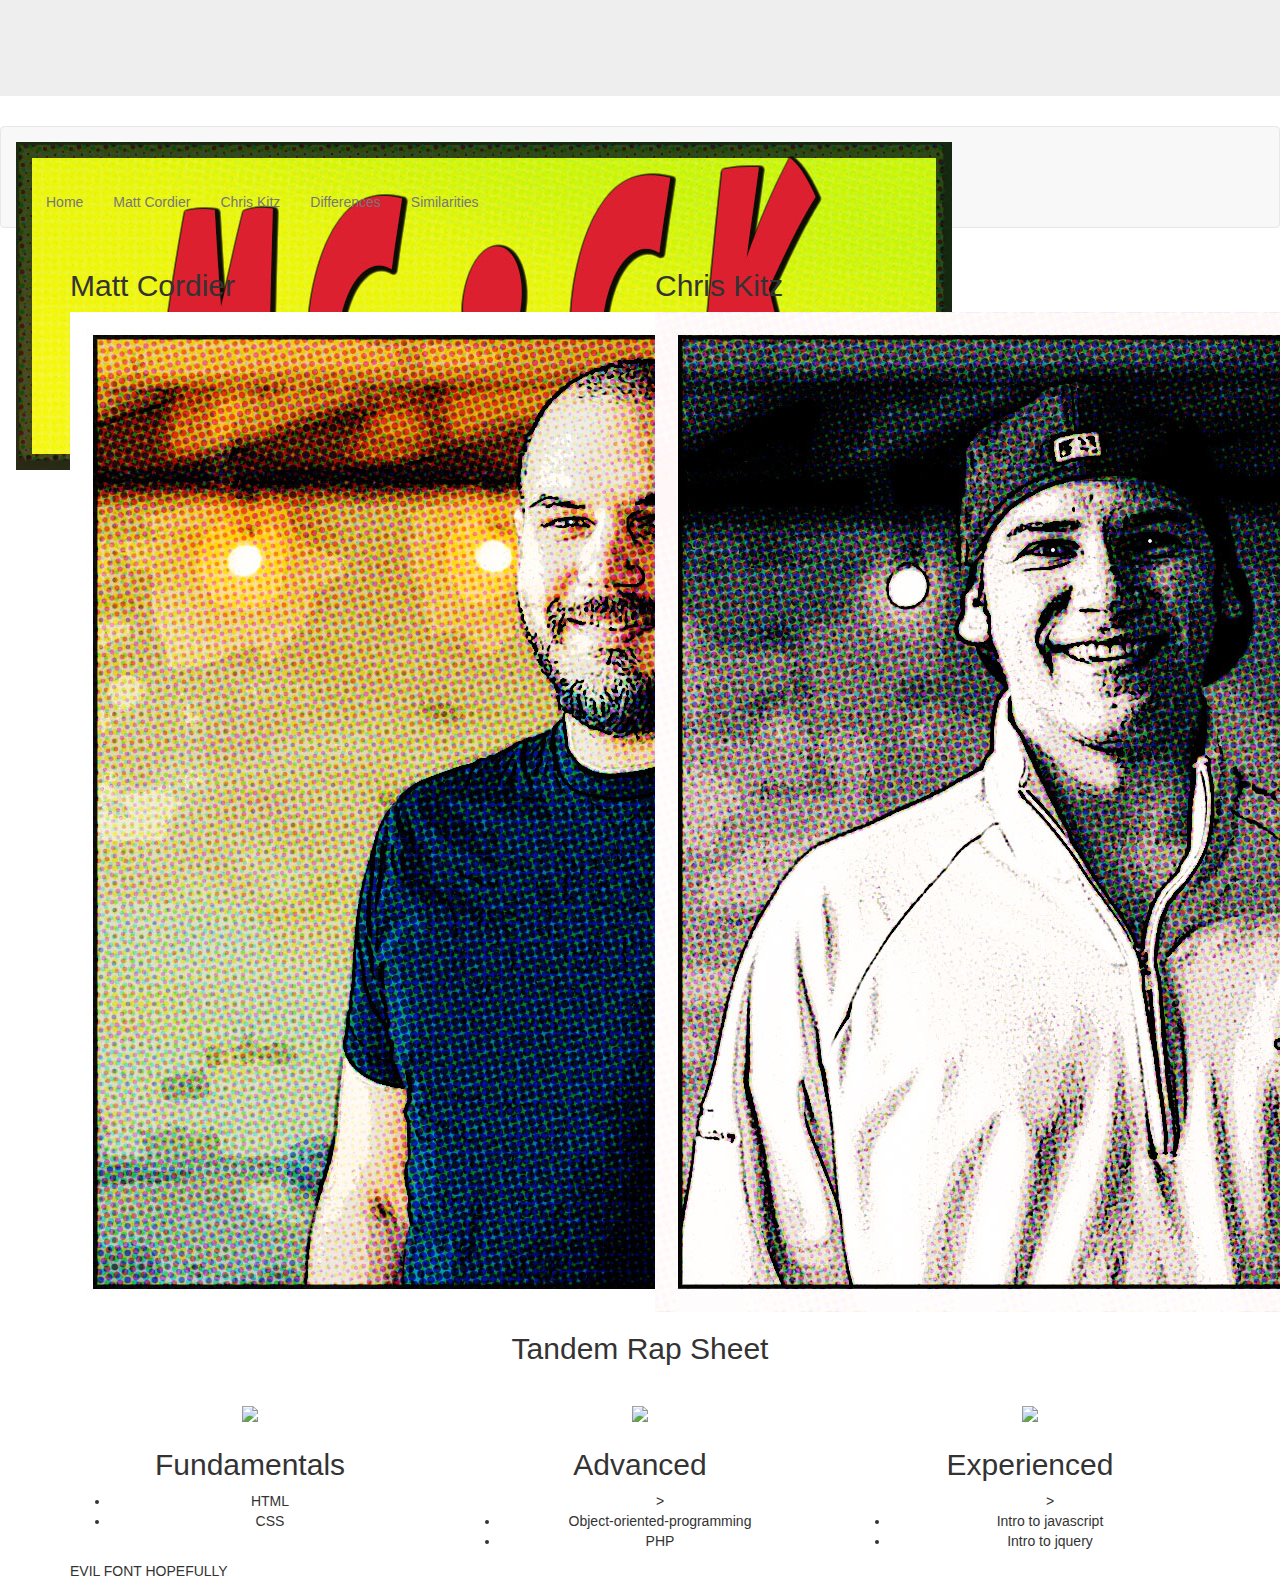
==== index.html @ 9acb7edc "adding content" ====
<!DOCTYPE html>
<html lang="en">

<header>

<!-- Latest compiled and minified CSS -->
<link rel="stylesheet" href="https://maxcdn.bootstrapcdn.com/bootstrap/3.3.5/css/bootstrap.min.css">



<link rel="stylesheet" type="text/styles" href="styles.css">


</header>


<body>
			
	<!--header with banner and logo -->
	
		<div class="jumbotron">
			
		<!-- Image in stylesheet-->
			
		</div>
	

	
	
	<!-- end header and banner -->

	<!-- Start Navigation -->
	<nav class="navbar navbar-default">
	  <div class="container-fluid">
	    <!-- Brand and toggle get grouped for better mobile display -->
	    <div class="navbar-header">
	      <button type="button" class="navbar-toggle collapsed" data-toggle="collapse" data-target="#bs-example-navbar-collapse-1" aria-expanded="false">
	        <span class="sr-only">Toggle navigation</span>
	        <span class="icon-bar"></span>
	        <span class="icon-bar"></span>
	        <span class="icon-bar"></span>
	      </button>
	      <a class="navbar-brand" href="#"><img id="mobile-brand" src="assets/mobile-brand.jpg"></a>
	    </div>

	    <!-- Collect the nav links, forms, and other content for toggling -->
	    <div class="collapse navbar-collapse" id="bs-example-navbar-collapse-1">
	      <ul class="nav navbar-nav">

						<li><a class="nav-link active" href="index.html" target="_self" data-toggle="tab">Home<span class="sr-only">(current)</span></a></li>
						<li><a class="nav-link" href="mc_profile.html">Matt Cordier</a></li>
						<li><a class="nav-link" href="ck_profile.html">Chris Kitz</a></li>
						<li><a class="nav-link" href="differences.html">Differences</a></li>
						<li><a class="nav-link" href="similarities.html">Similarities</a></li>
	     
	      </ul>
	    </div><!-- /.navbar-collapse -->
	  </div><!-- /.container-fluid -->
	</nav>




	
	
	<!--End Navigation-->

<div class="container">


	
	<div class="row">
		<div class="col-lg-12" "col-xs-12">

		</div>
	</div>
	

	
	
	<!-- Start images of profile picture of chris and matt -->
		
	<div class="row">
	
		<div class="col-lg-6" "col-xs-12">
			<h2 class="profile-names profile-1"> Matt Cordier </h2>
			<img class="profile-pic"src="assets/cordier_comic_profile.jpg"  height="auto">
			
		</div>
			
		<div class="col-lg-6" "col-xs-12">
			<h2 class="profile-names"> Chris Kitz </h2>
			<img class="profile-pic" src="assets/kitz_comic_profile.jpg" height="auto">
			
		</div>
		
	</div>
	
	<!--start three images row -->
	
	<div class="row">
	
		<h2 align = "center"> Tandem Rap Sheet </h2>
		<!--Start First Image -->
		<div class="col-lg-4" "col-xs-12">
			<h2 align="center"><img src="assets/black.png" width="300px" height="auto"></h2>
			
			<h2 align="center"> Fundamentals </h2>
				<ul align="center">
					<li> HTML </li>
					<li> CSS </li>
				</ul>
					
		</div>
		<!--End First Image-->
		
		<!--Start second image-->
		
		<div class="col-lg-4" "col-xs-12">
			<h2 align="center"><img src="assets/black.png" width="300px" height="auto"></h2>
			<h2 align="center"> Advanced </h2>
			
				<ul align="center">>
					<li> Object-oriented-programming </li>
					<li> PHP </li>
				</ul>
		</div>
		
		<!--End Second Image-->
		
		<!--Start third image-->
		
		<div class="col-lg-4" "col-xs-12">
			<h2 align="center"><img src="assets/black.png" width="300px" height="auto"></h2>
			<h2 align="center"> Experienced </h2>
			
				<ul align="center">>
					<li> Intro to javascript </li>
					<li> Intro to jquery </li>
				</ul>
		</div>
			
		<!--End Third Image -->
		
		
	</div>
	
	<!--End All three images row -->
	
	<p> EVIL FONT HOPEFULLY </p>
	
</div>	

<script src="https://ajax.googleapis.com/ajax/libs/jquery/1.11.3/jquery.min.js"></script>
<!-- Latest compiled and minified JavaScript -->
<script src="https://maxcdn.bootstrapcdn.com/bootstrap/3.3.5/js/bootstrap.min.js"></script>



</body>

	


</html>
---- styles.css ----
body {

    font-family: crimefont;
    color: rga(15, 11, 25);
    background: url("assets/bg_image.jpg") no-repeat center center fixed; 
    -webkit-background-size: cover;
    -moz-background-size: cover;
    -o-background-size: cover;
    background-size: cover;
}




@font-face {
    font-family: comicfont;
    src: url(assets/avengersfont.ttf);
	}

@font-face {
    font-family: crimefont;
    src: url(assets/CRIMFBRG.ttf);
}

h1, h2 {
    font-family: comicfont;
}

/*HEADERS FOR FRONT PAGE PROFILE PICS WITH MEDIA QUERY*/
.profile-names {
    font-size: 4em;
    color: rgb(227, 27, 64);
    text-align: center;
    text-shadow: 2px 2px rgb(15, 11, 25);
    background-color: rgba(90, 170, 76, .8);
    padding-top: 12px;
    max-width: 85%;
    margin: 15px auto 10px auto;
    border: 1px solid rgb(15, 11, 25);
    border-radius: 15px;
}

@media (max-width: 600px){
    .profile-names {
        font-size: 8vw;
        padding-top: 7px;
    }
}

/*FRONT PAGE IMG STYLE*/
.profile-pic {
    display: block;
    max-width: 80%;
    height: auto;
    margin-left: auto;
    margin-right: auto;
    border-radius: 5px;
}


/*BANNER STYLES FOR ALL PAGES/RESPONSIVE HIDE*/
.jumbotron {
    position: relative;
    background: url("assets/Cordier_Kitz_banner.jpg") center center;
    max-width: 100%;
    height: auto;
    background-size: cover;
    overflow: hidden;
    padding-bottom: 30%;
    margin-bottom: 0px;
}
.jumbotron-mc {
    position: relative;
    background: url("assets/Cordier_banner.jpg") center center;
    max-width: 100%;
    height: auto;
    background-size: cover;
    overflow: hidden;
    padding-bottom: 30%;
    margin-bottom: 0px;
}

.jumbotron-ck {
    position: relative;
    background: url("assets/Kitz_banner.jpg") center center;
    max-width: 100%;
    height: auto;
    background-size: cover;
    overflow: hidden;
    padding-bottom: 30%;
    margin-bottom: 0px;
}

.jumbotron-diff {
    position: relative;
    background: url("assets/diff_banner.jpg") center center;
    max-width: 100%;
    height: auto;
    background-size: cover;
    overflow: hidden;
    padding-bottom: 30%;
    margin-bottom: 0px;
}

.jumbotron-sim {
    position: relative;
    background: url("assets/sim_banner.jpg") center center;
    max-width: 100%;
    height: auto;
    background-size: cover;
    overflow: hidden;
    padding-bottom: 30%;
    margin-bottom: 0px;
}

@media (max-width: 768px) {

    .jumbotron {
        display: none;
    }

    #mobile-brand {
    height: 50px;
    margin: -16px;
    margin-left: -16px;
    }

    .navbar-default {
        width: 100%;
        position: fixed;
        z-index: 2;
    }

    .profile-1 {
        margin-top: 70px;
    }

}

@media (min-width: 769px) {
    
    #mobile-brand {
        display: none;
    }
}






/*NAVIGATION STYLES*/
.navbar-default {
    background:url("assets/bg_nav.jpg");
    border-top: 2px solid rgba(0, 12, 96, 0.3);
    border-bottom: 2px solid rgba(0, 12, 96, 0.3);
    border-left: 2px solid rgba(199, 52, 45, 0.3);
    border-right: 2px solid rgba(199, 52, 45, 0.3);
    border-radius: 0px;
   
}
/*FIXED NAV/RESPONSIVE */


/*NAVBAR LINKS */

.navbar .navbar-nav {
    display: inline-block;
    float: none;
    vertical-align: top;
}

.navbar .navbar-collapse {
    text-align: center;
}


.nav-link {
    
    font-size: 2vw;
    color: rgb(15, 11, 25);
}

@media (max-width: 768px) {
    .nav-link {
        font-size: 1.5em;
    }
}


div ul.navbar-nav li a.nav-link {
    color: #FFFFFF;
}
div ul.navbar-nav li a.nav-link:hover {
    color: #e4ebc2;
}

/*HAMBURGER STYLE*/

.navbar-default .navbar-toggle {
    border: 2px solid #FFFFFF;
}

.navbar-default .navbar-toggle:hover {
    background-color: rgba(90, 170, 76, .8);
}

/*.navbar-default .navbar-toggle:active {
    background-color: rgba(90, 170, 76, .8);
}*/


.navbar-default .navbar-toggle .icon-bar {
    background-color: #FFFFFF;
}

.close-profile {
    display: block;
    max-width: 40%;
    height: auto;
    margin-left: auto;
    margin-right: auto;
    border: 10px solid #FFFFFF;
    border-radius: 100%;
}

@media (max-width: 768px){
    .close-profile {
        margin-top: 70px;
        border: 5px solid #FFFFFF;
    }

    .comparison {
        margin-top: 70px;
    }

}

.comparison  {
    color: #FFFFFF;
}


.diffs-mc, .sim-mc {
    background-color: rgb(227, 27, 64);
    border-top:2px solid #FFFFFF;
    border-right:1px solid #FFFFFF;
    border-left:2px solid #FFFFFF;
    border-bottom:2px solid #FFFFFF;
    border-radius: 10px 0px 0px 10px;
}

.diffs-ck, .sim-ck {
    background-color: rgb(110, 193, 84);
    border-top:2px solid #FFFFFF;
    border-right:2px solid #FFFFFF;
    border-left:1px solid #FFFFFF;
    border-bottom:2px solid #FFFFFF;
    border-radius: 0px 10px 10px 0px;
}

.name-compare {
    text-align: center;
    border-bottom: 1px solid #FFFFFF;

}
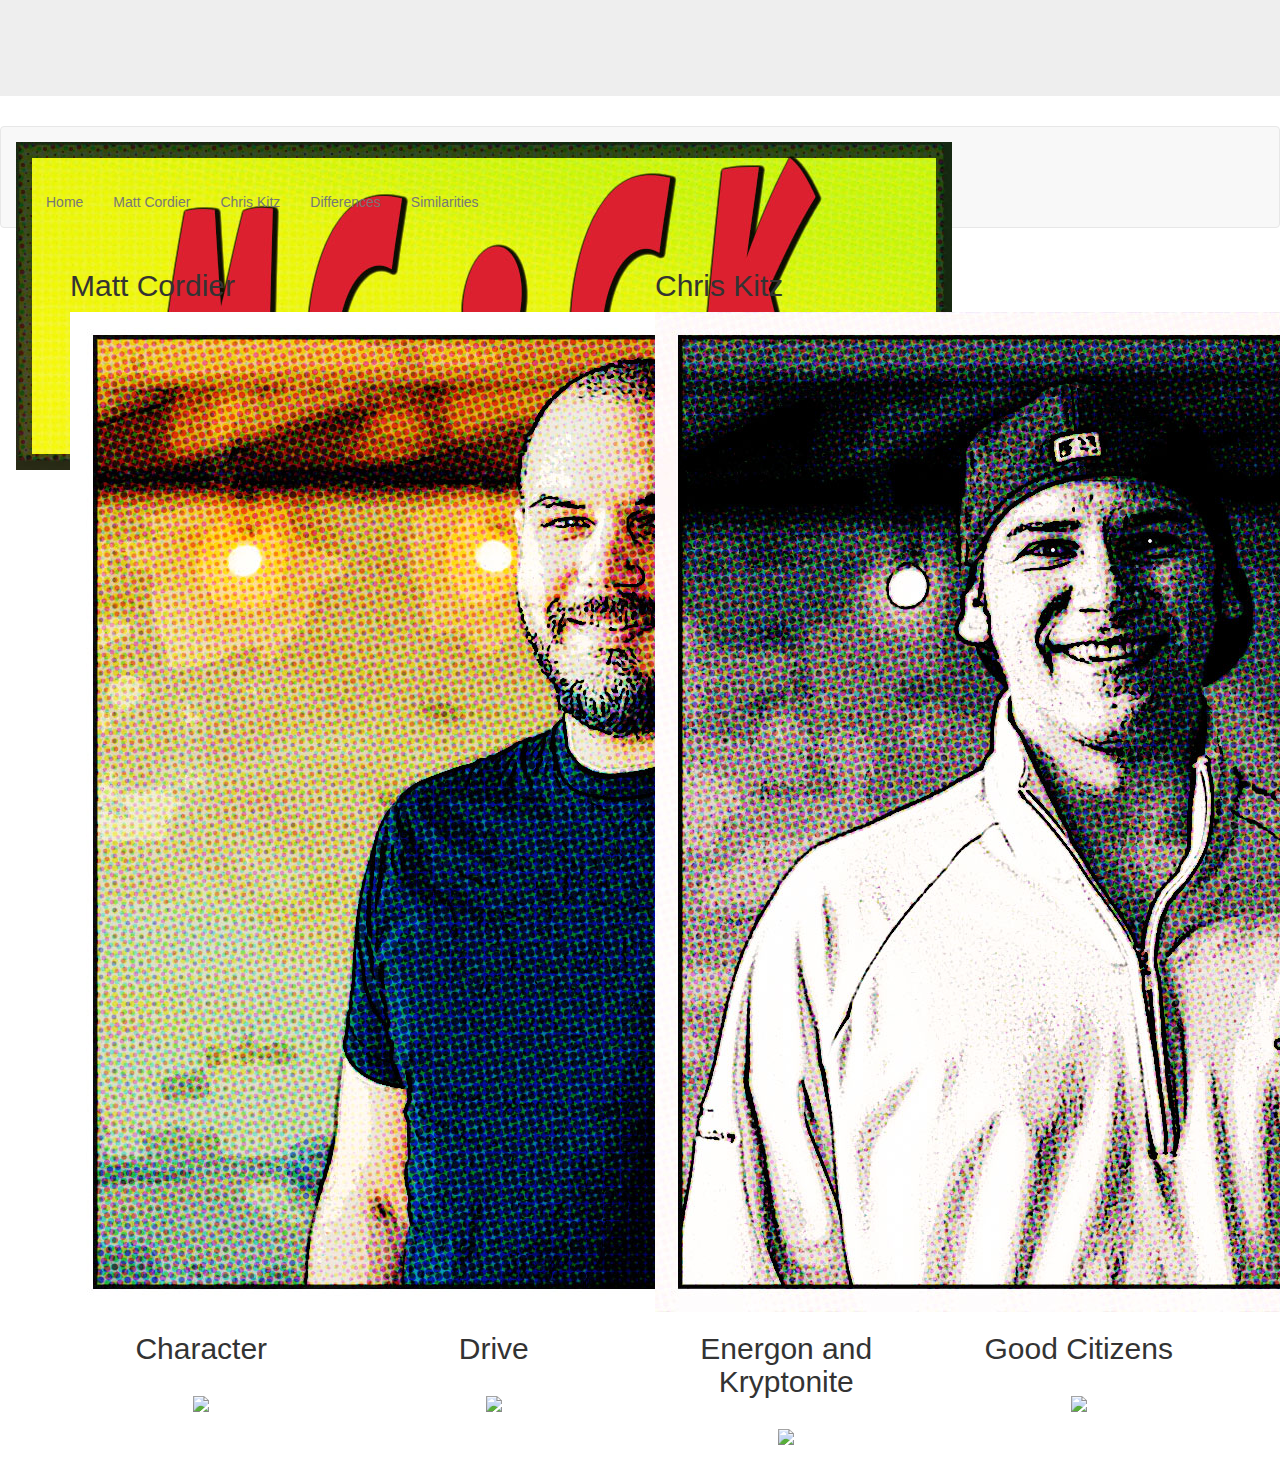
==== commit e9fc84d4: "created comp chart for diffs, renamed and reorganized sub catergories on home page, styled comp char" ====
--- a/index.html
+++ b/index.html
@@ -100,54 +100,39 @@
 	
 	<div class="row">
 	
-		<h2 align = "center"> Tandem Rap Sheet </h2>
-		<!--Start First Image -->
-		<div class="col-lg-4" "col-xs-12">
+		<div class="col-lg-3" "col-xs-12">
+			<!-- personality -->
+			<h2 align="center">Character</h2>
 			<h2 align="center"><img src="assets/black.png" width="300px" height="auto"></h2>
 			
-			<h2 align="center"> Fundamentals </h2>
-				<ul align="center">
-					<li> HTML </li>
-					<li> CSS </li>
-				</ul>
-					
 		</div>
-		<!--End First Image-->
-		
-		<!--Start second image-->
-		
-		<div class="col-lg-4" "col-xs-12">
+			
+		<div class="col-lg-3" "col-xs-12">
+			<!-- work ethic -->
+			<h2 align="center">Drive</h2>
 			<h2 align="center"><img src="assets/black.png" width="300px" height="auto"></h2>
-			<h2 align="center"> Advanced </h2>
 			
-				<ul align="center">>
-					<li> Object-oriented-programming </li>
-					<li> PHP </li>
-				</ul>
 		</div>
 		
-		<!--End Second Image-->
-		
-		<!--Start third image-->
-		
-		<div class="col-lg-4" "col-xs-12">
+		<div class="col-lg-3" "col-xs-12">
+			<!-- strength and weakness -->
+			<h2 align="center">Energon and Kryptonite</h2>
 			<h2 align="center"><img src="assets/black.png" width="300px" height="auto"></h2>
-			<h2 align="center"> Experienced </h2>
 			
-				<ul align="center">>
-					<li> Intro to javascript </li>
-					<li> Intro to jquery </li>
-				</ul>
+		</div>
+
+		<div class="col-lg-3" "col-xs-12">
+			<!-- social skills -->
+			<h2 align="center">Good Citizens</h2>
+			<h2 align="center"><img src="assets/black.png" width="300px" height="auto"></h2>
+			
 		</div>
 			
-		<!--End Third Image -->
-		
-		
 	</div>
 	
-	<!--End All three images row -->
+	<!--end three images row -->
 	
-	<p> EVIL FONT HOPEFULLY </p>
+	
 	
 </div>	
 
--- a/styles.css
+++ b/styles.css
@@ -135,6 +135,22 @@
         margin-top: 70px;
     }
 
+    .diffs-mc, .sim-mc {
+        max-width: 49%;
+        position: relative;
+        margin-left: 1%;
+       
+    }
+
+    .diffs-ck, .sim-ck {
+         max-width: 49%;
+        position: relative;
+        margin-right: 1%;
+
+
+    }
+
+
 }
 
 @media (min-width: 769px) {
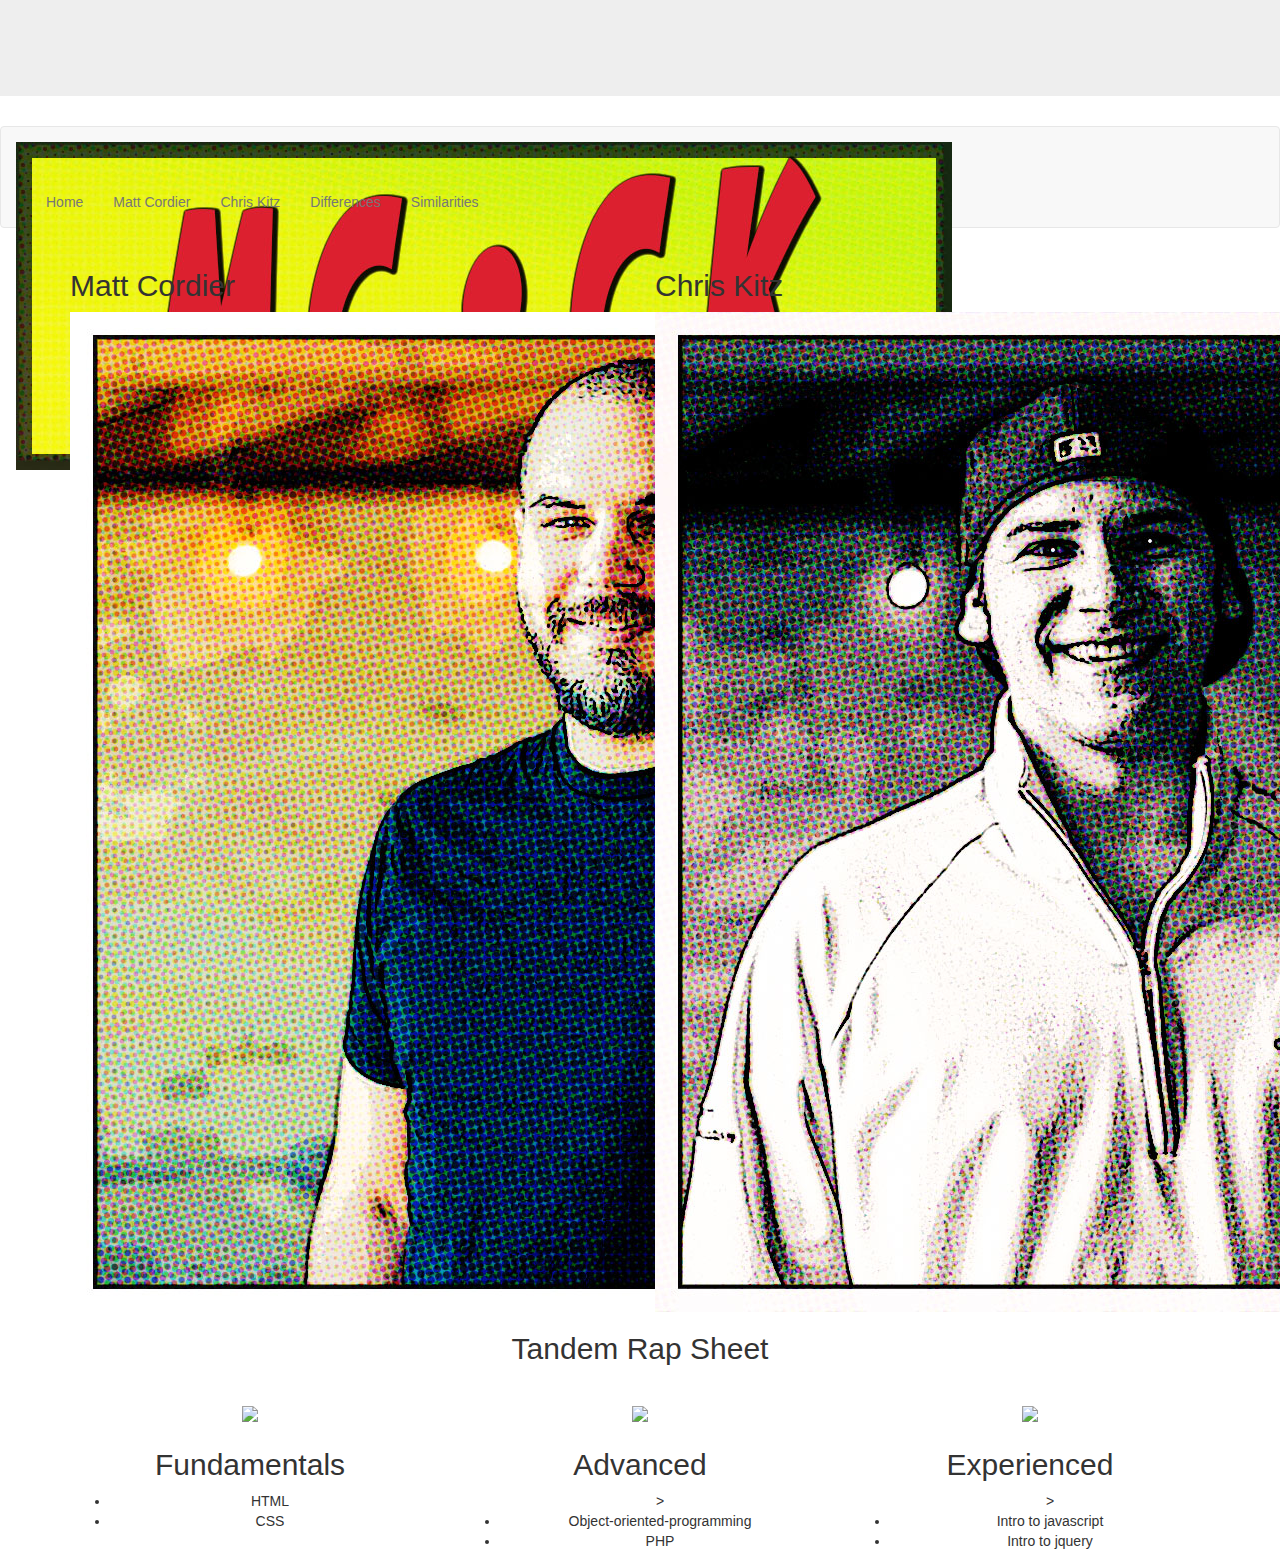
==== commit 8cf495bb: "merge conflict resolved" ====
--- a/index.html
+++ b/index.html
@@ -100,37 +100,54 @@
 	
 	<div class="row">
 	
-		<div class="col-lg-3" "col-xs-12">
-			<!-- personality -->
-			<h2 align="center">Character</h2>
+
+		<h2 align = "center"> Tandem Rap Sheet </h2>
+		<!--Start First Image -->
+		<div class="col-lg-4" "col-xs-12">
 			<h2 align="center"><img src="assets/black.png" width="300px" height="auto"></h2>
 			
+			<h2 align="center"> Fundamentals </h2>
+				<ul align="center">
+					<li> HTML </li>
+					<li> CSS </li>
+				</ul>
+					
+		</div>
+		<!--End First Image-->
+		
+		<!--Start second image-->
+		
+		<div class="col-lg-4" "col-xs-12">
+			<h2 align="center"><img src="assets/black.png" width="300px" height="auto"></h2>
+			<h2 align="center"> Advanced </h2>
+			
+				<ul align="center">>
+					<li> Object-oriented-programming </li>
+					<li> PHP </li>
+				</ul>
+		</div>
+		
+		<!--End Second Image-->
+		
+		<!--Start third image-->
+		
+		<div class="col-lg-4" "col-xs-12">
+			<h2 align="center"><img src="assets/black.png" width="300px" height="auto"></h2>
+			<h2 align="center"> Experienced </h2>
+			
+				<ul align="center">>
+					<li> Intro to javascript </li>
+					<li> Intro to jquery </li>
+				</ul>
+
 		</div>
 			
-		<div class="col-lg-3" "col-xs-12">
-			<!-- work ethic -->
-			<h2 align="center">Drive</h2>
-			<h2 align="center"><img src="assets/black.png" width="300px" height="auto"></h2>
-			
-		</div>
+		<!--End Third Image -->
 		
-		<div class="col-lg-3" "col-xs-12">
-			<!-- strength and weakness -->
-			<h2 align="center">Energon and Kryptonite</h2>
-			<h2 align="center"><img src="assets/black.png" width="300px" height="auto"></h2>
-			
-		</div>
-
-		<div class="col-lg-3" "col-xs-12">
-			<!-- social skills -->
-			<h2 align="center">Good Citizens</h2>
-			<h2 align="center"><img src="assets/black.png" width="300px" height="auto"></h2>
-			
-		</div>
-			
+		
 	</div>
 	
-	<!--end three images row -->
+	<!--End All three images row -->
 	
 	
 	
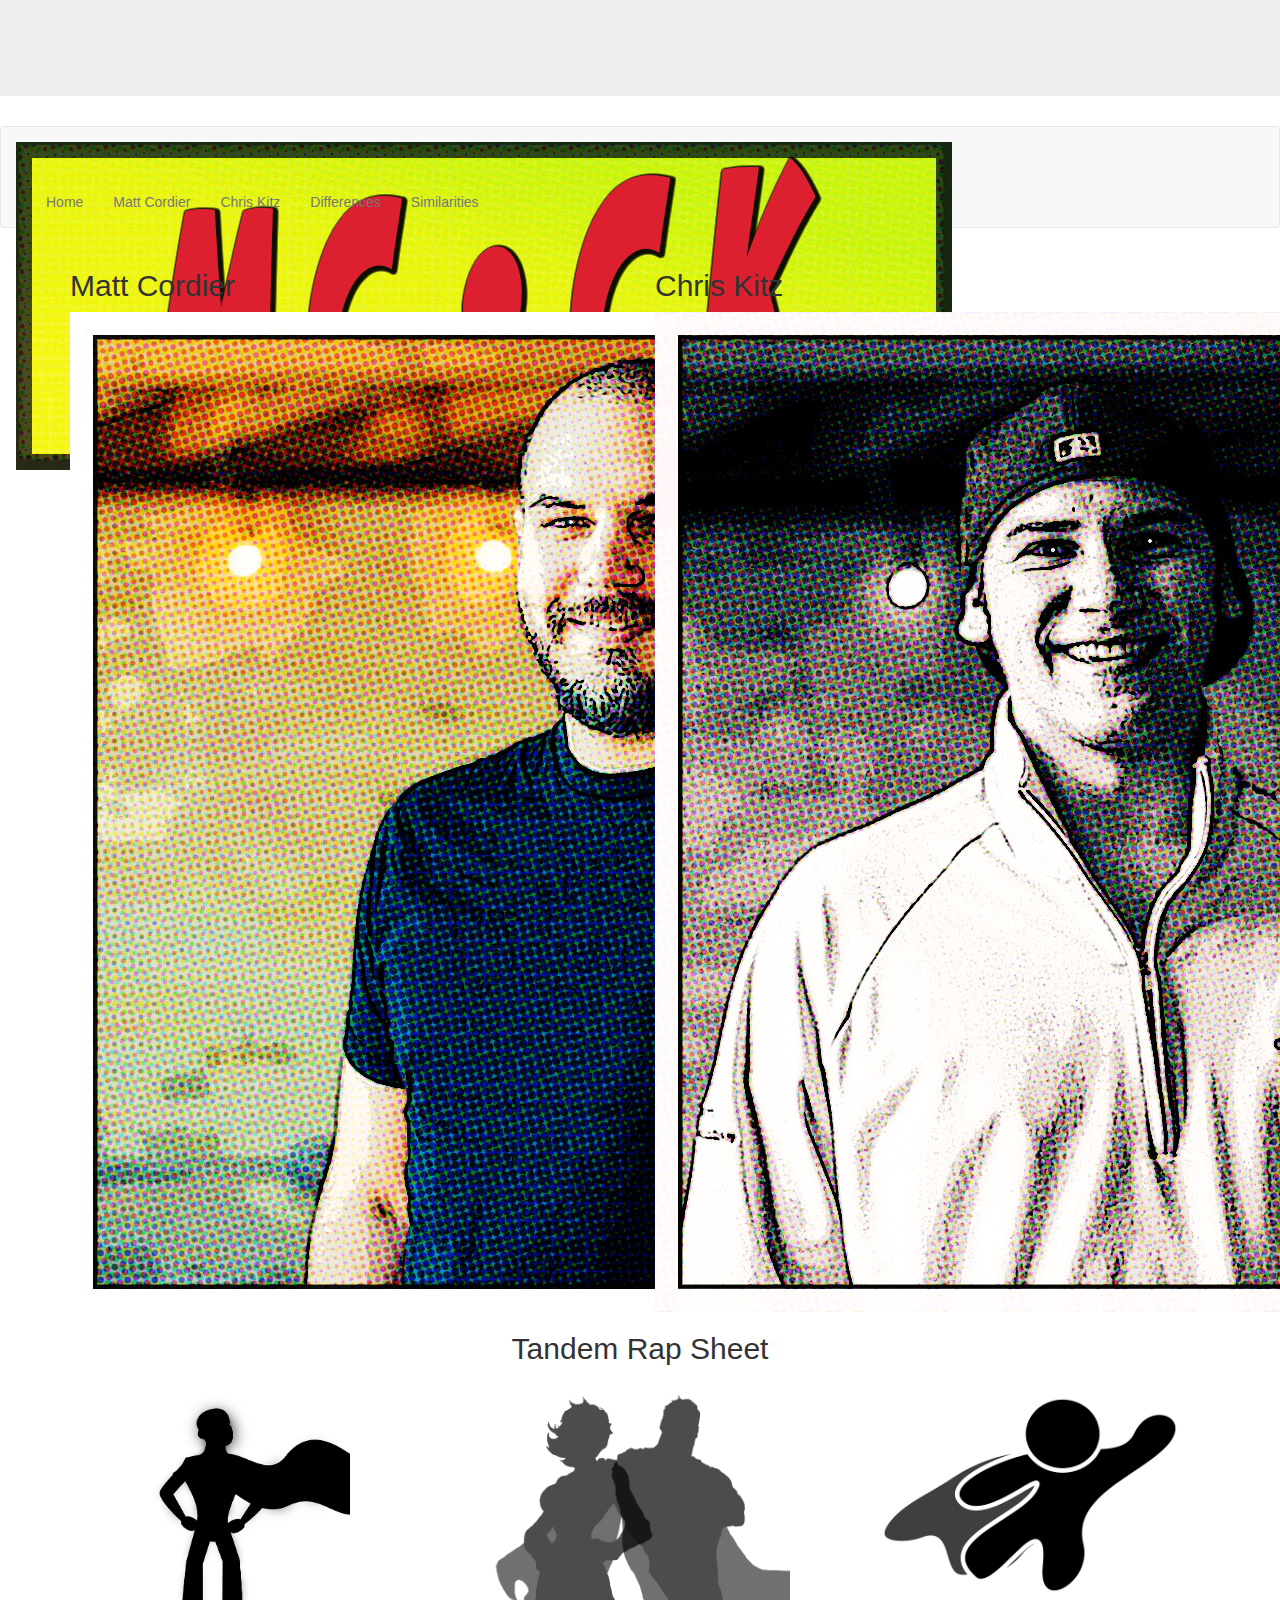
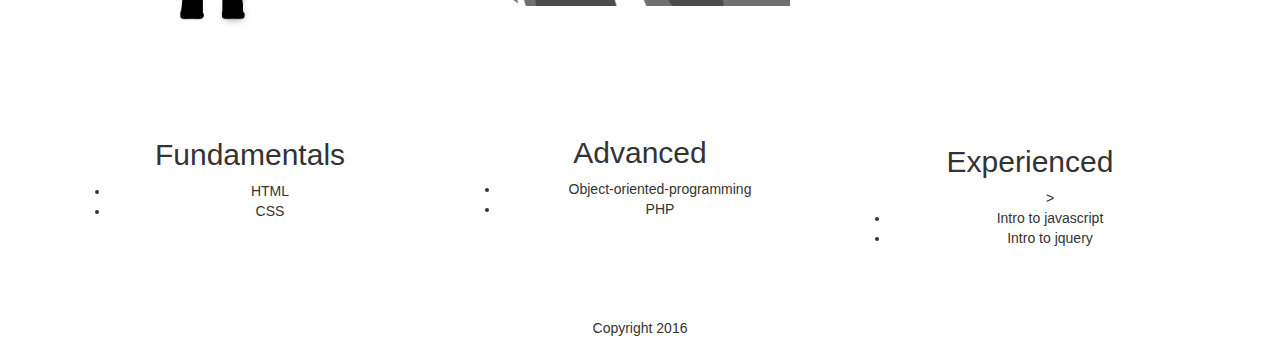
==== commit 15607a42: "edited all" ====
--- a/index.html
+++ b/index.html
@@ -1,7 +1,7 @@
 <!DOCTYPE html>
 <html lang="en">
 
-<header>
+<head>
 
 <!-- Latest compiled and minified CSS -->
 <link rel="stylesheet" href="https://maxcdn.bootstrapcdn.com/bootstrap/3.3.5/css/bootstrap.min.css">
@@ -10,8 +10,11 @@
 
 <link rel="stylesheet" type="text/styles" href="styles.css">
 
+<link rel="shortcut icon" href="assets/favicon.ico" type="image/x-icon">
 
-</header>
+
+
+</head>
 
 
 <body>
@@ -84,13 +87,13 @@
 	
 		<div class="col-lg-6" "col-xs-12">
 			<h2 class="profile-names profile-1"> Matt Cordier </h2>
-			<img class="profile-pic"src="assets/cordier_comic_profile.jpg"  height="auto">
+			<img class="profile-pic"src="assets/cordier_comic_profile.jpg">
 			
 		</div>
 			
 		<div class="col-lg-6" "col-xs-12">
 			<h2 class="profile-names"> Chris Kitz </h2>
-			<img class="profile-pic" src="assets/kitz_comic_profile.jpg" height="auto">
+			<img class="profile-pic" src="assets/kitz_comic_profile.jpg">
 			
 		</div>
 		
@@ -104,8 +107,11 @@
 		<h2 align = "center"> Tandem Rap Sheet </h2>
 		<!--Start First Image -->
 		<div class="col-lg-4" "col-xs-12">
-			<h2 align="center"><img src="assets/black.png" width="300px" height="auto"></h2>
-			
+			<h2 align="center"><img src="assets/superpower1.png" width="200px" height="auto"></h2>
+			</br>
+			</br>
+			</br>
+			</br>
 			<h2 align="center"> Fundamentals </h2>
 				<ul align="center">
 					<li> HTML </li>
@@ -118,10 +124,14 @@
 		<!--Start second image-->
 		
 		<div class="col-lg-4" "col-xs-12">
-			<h2 align="center"><img src="assets/black.png" width="300px" height="auto"></h2>
+			<h2 align="center"><img src="assets/superpower2.png" width="300px" height="auto"></h2>
+			</br>
+			</br>
+			</br>
+			</br>
+			</br>
 			<h2 align="center"> Advanced </h2>
-			
-				<ul align="center">>
+				<ul align="center">
 					<li> Object-oriented-programming </li>
 					<li> PHP </li>
 				</ul>
@@ -132,9 +142,14 @@
 		<!--Start third image-->
 		
 		<div class="col-lg-4" "col-xs-12">
-			<h2 align="center"><img src="assets/black.png" width="300px" height="auto"></h2>
+			<h2 align="center"><img src="assets/superpower3.png" width="300px" height="auto"></h2>
+			</br>
+			</br>
+			</br>
+			</br>
+			</br>
+			</br>
 			<h2 align="center"> Experienced </h2>
-			
 				<ul align="center">>
 					<li> Intro to javascript </li>
 					<li> Intro to jquery </li>
@@ -149,6 +164,15 @@
 	
 	<!--End All three images row -->
 	
+	</br>
+	</br>
+	</br>
+	
+<div class="row">
+		<div class="col-lg-12" "col-xs-12">
+			<p align="center"> Copyright 2016 </p>
+		</div>
+	</div>
 	
 	
 </div>	
--- a/styles.css
+++ b/styles.css
@@ -9,8 +9,10 @@
     background-size: cover;
 }
 
-
-
+/*.fadein
+{
+    display: none;
+} */
 
 @font-face {
     font-family: comicfont;
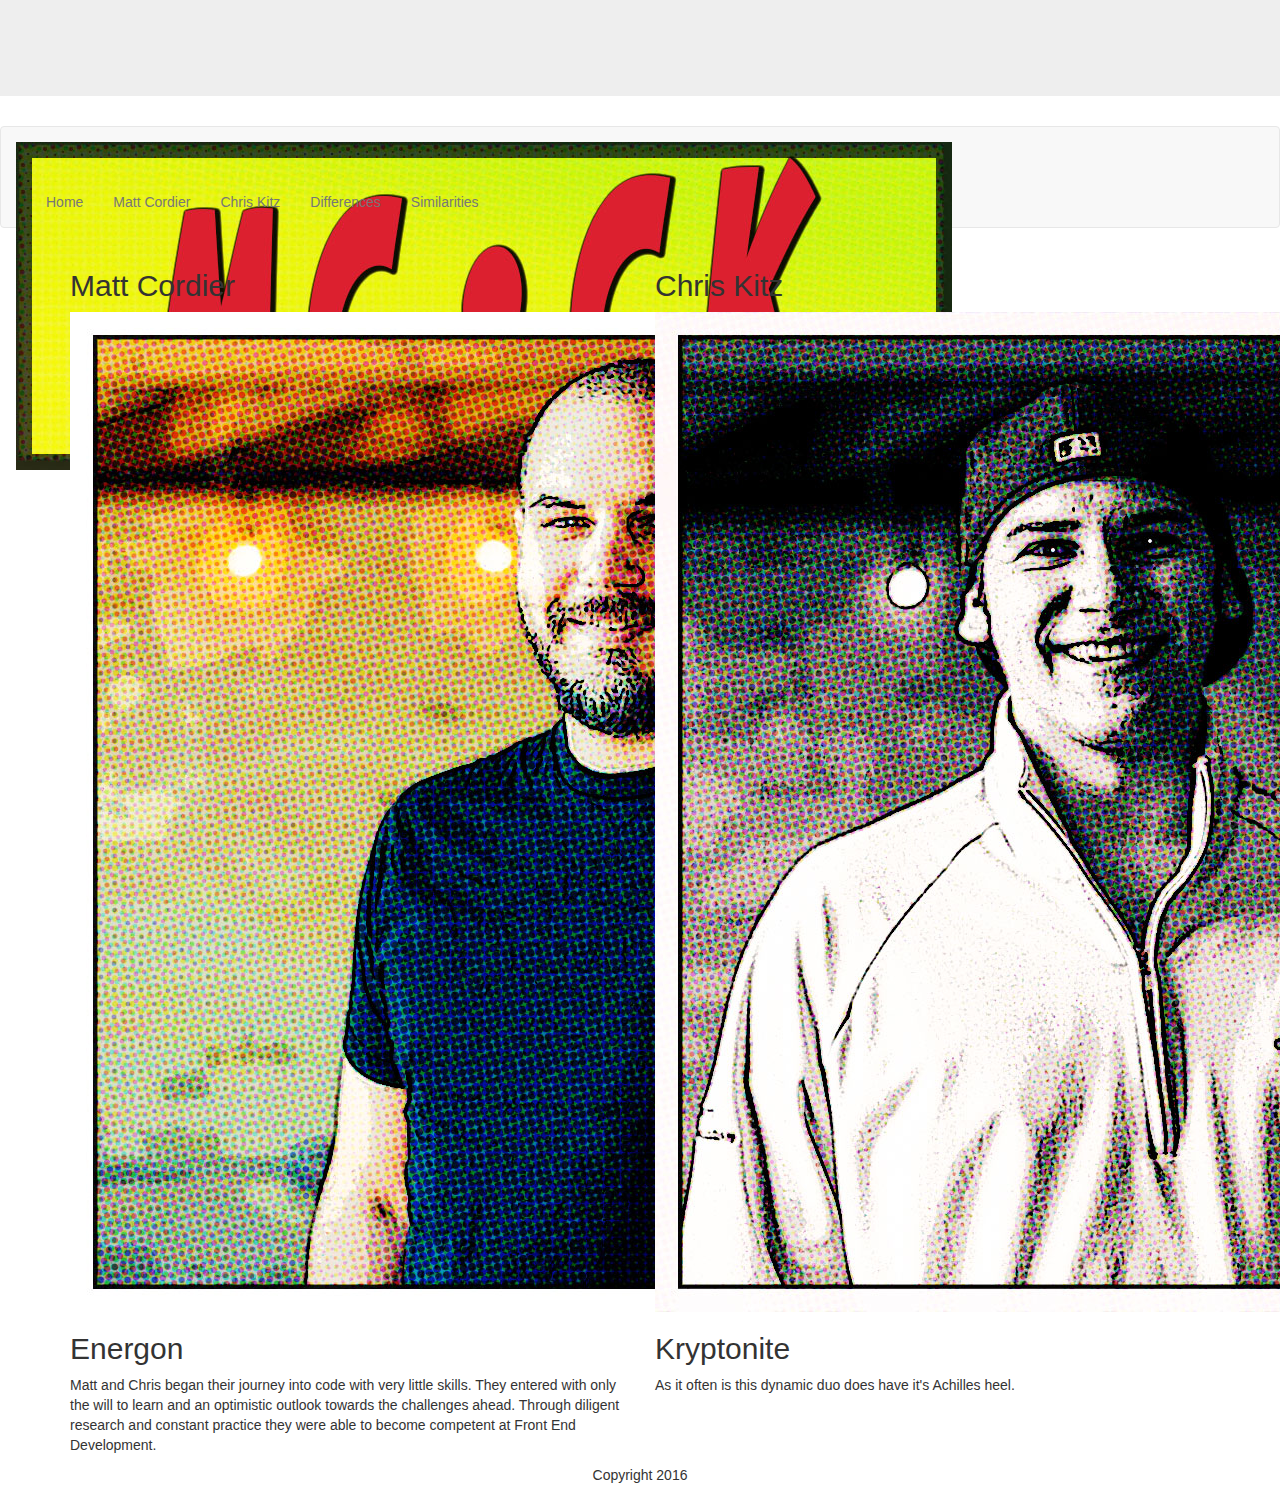
==== commit e1a03fbd: "dev index" ====
--- a/index.html
+++ b/index.html
@@ -8,9 +8,9 @@
 
 
 
-<link rel="stylesheet" type="text/styles" href="styles.css">
+<link rel="stylesheet" type="text/styles" href="assets/styles.css">
 
-<link rel="shortcut icon" href="assets/favicon.ico" type="image/x-icon">
+<link rel="shortcut icon" href="assets/img/favicon.ico" type="image/x-icon">
 
 
 
@@ -43,7 +43,7 @@
 	        <span class="icon-bar"></span>
 	        <span class="icon-bar"></span>
 	      </button>
-	      <a class="navbar-brand" href="#"><img id="mobile-brand" src="assets/mobile-brand.jpg"></a>
+	      <a class="navbar-brand" href="#"><img id="mobile-brand" src="assets/img/mobile-brand.jpg"></a>
 	    </div>
 
 	    <!-- Collect the nav links, forms, and other content for toggling -->
@@ -87,13 +87,13 @@
 	
 		<div class="col-lg-6" "col-xs-12">
 			<h2 class="profile-names profile-1"> Matt Cordier </h2>
-			<img class="profile-pic"src="assets/cordier_comic_profile.jpg">
+			<img class="profile-pic"src="assets/img/cordier_comic_profile.jpg">
 			
 		</div>
 			
 		<div class="col-lg-6" "col-xs-12">
 			<h2 class="profile-names"> Chris Kitz </h2>
-			<img class="profile-pic" src="assets/kitz_comic_profile.jpg">
+			<img class="profile-pic" src="assets/img/kitz_comic_profile.jpg">
 			
 		</div>
 		
@@ -104,78 +104,38 @@
 	<div class="row">
 	
 
-		<h2 align = "center"> Tandem Rap Sheet </h2>
-		<!--Start First Image -->
-		<div class="col-lg-4" "col-xs-12">
-			<h2 align="center"><img src="assets/superpower1.png" width="200px" height="auto"></h2>
-			</br>
-			</br>
-			</br>
-			</br>
-			<h2 align="center"> Fundamentals </h2>
-				<ul align="center">
-					<li> HTML </li>
-					<li> CSS </li>
-				</ul>
-					
+		
+		
+		<div class="col-lg-6" "col-xs-12">
+			
+			<h2 class="profile-names"> Energon </h2>
+			<p> Matt and Chris began their journey into code with very little skills. They entered with only the will to learn and an optimistic outlook towards the challenges ahead. Through diligent research and constant practice they were able to become competent at Front End Development.</p>
+			
+			
 		</div>
-		<!--End First Image-->
+	
 		
-		<!--Start second image-->
-		
-		<div class="col-lg-4" "col-xs-12">
-			<h2 align="center"><img src="assets/superpower2.png" width="300px" height="auto"></h2>
-			</br>
-			</br>
-			</br>
-			</br>
-			</br>
-			<h2 align="center"> Advanced </h2>
-				<ul align="center">
-					<li> Object-oriented-programming </li>
-					<li> PHP </li>
-				</ul>
+		<div class="col-lg-6" "col-xs-12">
+			
+			<h2 class="profile-names">Kryptonite</h2>
+			<p>As it often is this dynamic duo does have it's Achilles heel. </p>
+			
 		</div>
 		
-		<!--End Second Image-->
-		
-		<!--Start third image-->
-		
-		<div class="col-lg-4" "col-xs-12">
-			<h2 align="center"><img src="assets/superpower3.png" width="300px" height="auto"></h2>
-			</br>
-			</br>
-			</br>
-			</br>
-			</br>
-			</br>
-			<h2 align="center"> Experienced </h2>
-				<ul align="center">>
-					<li> Intro to javascript </li>
-					<li> Intro to jquery </li>
-				</ul>
-
-		</div>
-			
-		<!--End Third Image -->
 		
 		
-	</div>
+		<br>
+		<br>
+		<br>
 	
-	<!--End All three images row -->
-	
-	</br>
-	</br>
-	</br>
-	
-<div class="row">
+	<div class="row">
 		<div class="col-lg-12" "col-xs-12">
 			<p align="center"> Copyright 2016 </p>
 		</div>
 	</div>
 	
 	
-</div>	
+</div>	<!--end container-->
 
 <script src="https://ajax.googleapis.com/ajax/libs/jquery/1.11.3/jquery.min.js"></script>
 <!-- Latest compiled and minified JavaScript -->
--- a/assets/styles.css
+++ b/assets/styles.css
@@ -0,0 +1,336 @@
+body {
+
+    font-family: crimefont;
+    color: rga(15, 11, 25);
+    background: url("img/bg_image.jpg") no-repeat center center fixed; 
+    -webkit-background-size: cover;
+    -moz-background-size: cover;
+    -o-background-size: cover;
+    background-size: cover;
+}
+
+.monster
+{
+    display: none;
+} 
+
+@font-face {
+    font-family: comicfont;
+    src: url(avengersfont.ttf);
+	}
+
+@font-face {
+    font-family: crimefont;
+    src: url(CRIMFBRG.ttf);
+}
+
+h1, h2 {
+    font-family: comicfont;
+}
+
+/*HEADERS FOR FRONT PAGE PROFILE PICS WITH MEDIA QUERY*/
+.profile-names {
+    font-size: 4em;
+    color: rgb(227, 27, 64);
+    text-align: center;
+    text-shadow: 2px 2px rgb(15, 11, 25);
+    background-color: rgba(90, 170, 76, .8);
+    padding-top: 12px;
+    max-width: 85%;
+    margin: 15px auto 10px auto;
+    border: 1px solid rgb(15, 11, 25);
+    border-radius: 15px;
+}
+
+@media (max-width: 600px){
+    .profile-names {
+        font-size: 8vw;
+        padding-top: 7px;
+    }
+}
+
+/*FRONT PAGE IMG STYLE*/
+.profile-pic {
+    display: block;
+    max-width: 80%;
+    height: auto;
+    margin-left: auto;
+    margin-right: auto;
+    border-radius: 5px;
+}
+
+
+/*BANNER STYLES FOR ALL PAGES/RESPONSIVE HIDE*/
+.jumbotron {
+    position: relative;
+    background: url("img/Cordier_Kitz_banner.jpg") center center;
+    max-width: 100%;
+    height: auto;
+    background-size: cover;
+    overflow: hidden;
+    padding-bottom: 30%;
+    margin-bottom: 0px;
+}
+.jumbotron-mc {
+    position: relative;
+    background: url("img/Cordier_banner.jpg") center center;
+    max-width: 100%;
+    height: auto;
+    background-size: cover;
+    overflow: hidden;
+    padding-bottom: 30%;
+    margin-bottom: 0px;
+}
+
+.jumbotron-ck {
+    position: relative;
+    background: url("img/Kitz_banner.jpg") center center;
+    max-width: 100%;
+    height: auto;
+    background-size: cover;
+    overflow: hidden;
+    padding-bottom: 30%;
+    margin-bottom: 0px;
+}
+
+.jumbotron-diff {
+    position: relative;
+    background: url("img/diff_banner.jpg") center center;
+    max-width: 100%;
+    height: auto;
+    background-size: cover;
+    overflow: hidden;
+    padding-bottom: 30%;
+    margin-bottom: 0px;
+}
+
+.jumbotron-sim {
+    position: relative;
+    background: url("img/sim_banner.jpg") center center;
+    max-width: 100%;
+    height: auto;
+    background-size: cover;
+    overflow: hidden;
+    padding-bottom: 30%;
+    margin-bottom: 0px;
+}
+
+@media (max-width: 768px) {
+
+    .jumbotron {
+        display: none;
+    }
+
+    #mobile-brand {
+    height: 50px;
+    margin: -16px;
+    margin-left: -16px;
+    }
+
+    .navbar-default {
+        width: 100%;
+        position: fixed;
+        z-index: 2;
+    }
+
+    .profile-1 {
+        margin-top: 70px;
+    }
+
+    .diffs-mc, .sim-mc {
+        max-width: 49%;
+        position: relative;
+        margin-left: 1%;
+       
+    }
+
+    .diffs-ck, .sim-ck {
+         max-width: 49%;
+        position: relative;
+        margin-right: 1%;
+
+
+    }
+
+
+}
+
+@media (min-width: 769px) {
+    
+    #mobile-brand {
+        display: none;
+    }
+}
+
+
+
+
+
+
+
+/*NAVIGATION STYLES*/
+.navbar-default {
+    background:url("img/bg_nav.jpg");
+    border-top: 2px solid rgba(0, 12, 96, 0.3);
+    border-bottom: 2px solid rgba(0, 12, 96, 0.3);
+    border-left: 2px solid rgba(199, 52, 45, 0.3);
+    border-right: 2px solid rgba(199, 52, 45, 0.3);
+    border-radius: 0px;
+   
+}
+/*FIXED NAV/RESPONSIVE */
+
+
+/*NAVBAR LINKS */
+
+.navbar .navbar-nav {
+    display: inline-block;
+    float: none;
+    vertical-align: top;
+}
+
+.navbar .navbar-collapse {
+    text-align: center;
+}
+
+
+.nav-link {
+    
+    font-size: 2vw;
+    color: rgb(15, 11, 25);
+}
+
+@media (max-width: 768px) {
+    .nav-link {
+        font-size: 1.5em;
+    }
+}
+
+
+div ul.navbar-nav li a.nav-link {
+    color: #FFFFFF;
+}
+div ul.navbar-nav li a.nav-link:hover {
+    color: #e4ebc2;
+}
+
+/*HAMBURGER STYLE*/
+
+.navbar-default .navbar-toggle {
+    border: 2px solid #FFFFFF;
+}
+
+.navbar-default .navbar-toggle:hover {
+    background-color: rgba(90, 170, 76, .8);
+}
+
+/*.navbar-default .navbar-toggle:active {
+    background-color: rgba(90, 170, 76, .8);
+}*/
+
+
+.navbar-default .navbar-toggle .icon-bar {
+    background-color: #FFFFFF;
+}
+
+.close-profile {
+    display: block;
+    max-width: 40%;
+    height: auto;
+    margin-left: auto;
+    margin-right: auto;
+    border: 10px solid #FFFFFF;
+    border-radius: 100%;
+}
+
+@media (max-width: 768px){
+    .close-profile {
+        margin-top: 70px;
+        border: 5px solid #FFFFFF;
+    }
+
+    .comparison {
+        margin-top: 70px;
+    }
+
+}
+
+.comparison  {
+    color: #FFFFFF;
+}
+
+
+.diffs-mc, .sim-mc {
+    background-color: rgb(227, 27, 64);
+    border-top:2px solid #FFFFFF;
+    border-right:1px solid #FFFFFF;
+    border-left:2px solid #FFFFFF;
+    border-bottom:2px solid #FFFFFF;
+    border-radius: 10px 0px 0px 10px;
+}
+
+.diffs-ck, .sim-ck {
+    background-color: rgb(110, 193, 84);
+    border-top:2px solid #FFFFFF;
+    border-right:2px solid #FFFFFF;
+    border-left:1px solid #FFFFFF;
+    border-bottom:2px solid #FFFFFF;
+    border-radius: 0px 10px 10px 0px;
+}
+
+
+
+.name-compare {
+    text-align: center;
+    border-bottom: 1px solid #FFFFFF;
+
+}
+
+div.fade-right { 
+    margin-left: -400px;
+/*    margin-right: 0px;*/
+    float:left; 
+    position:relative; 
+    display:none; }
+
+
+div.fade-left { 
+    margin-right: -400px;
+    /*margin-left: 0px;*/
+    float:right; 
+    position:relative; 
+    display:none; }
+
+/*STORY STYLE*/
+
+.story-btn {
+    display: block;
+    text-align: center;
+    border: 3px solid #FFFFFF;
+    border-radius: 10px;
+    background-color: transparent;
+    margin-left: auto;
+    margin-right: auto;
+}
+
+.story-btn:hover {
+    background-color: #FFFFFF;
+    transition: background-color 0.5s ease; 
+}
+
+.story-link {
+    padding: 10px 20px 0px 20px;
+
+}
+
+.mc-story {
+    display: none;
+}
+
+
+
+
+
+
+
+
